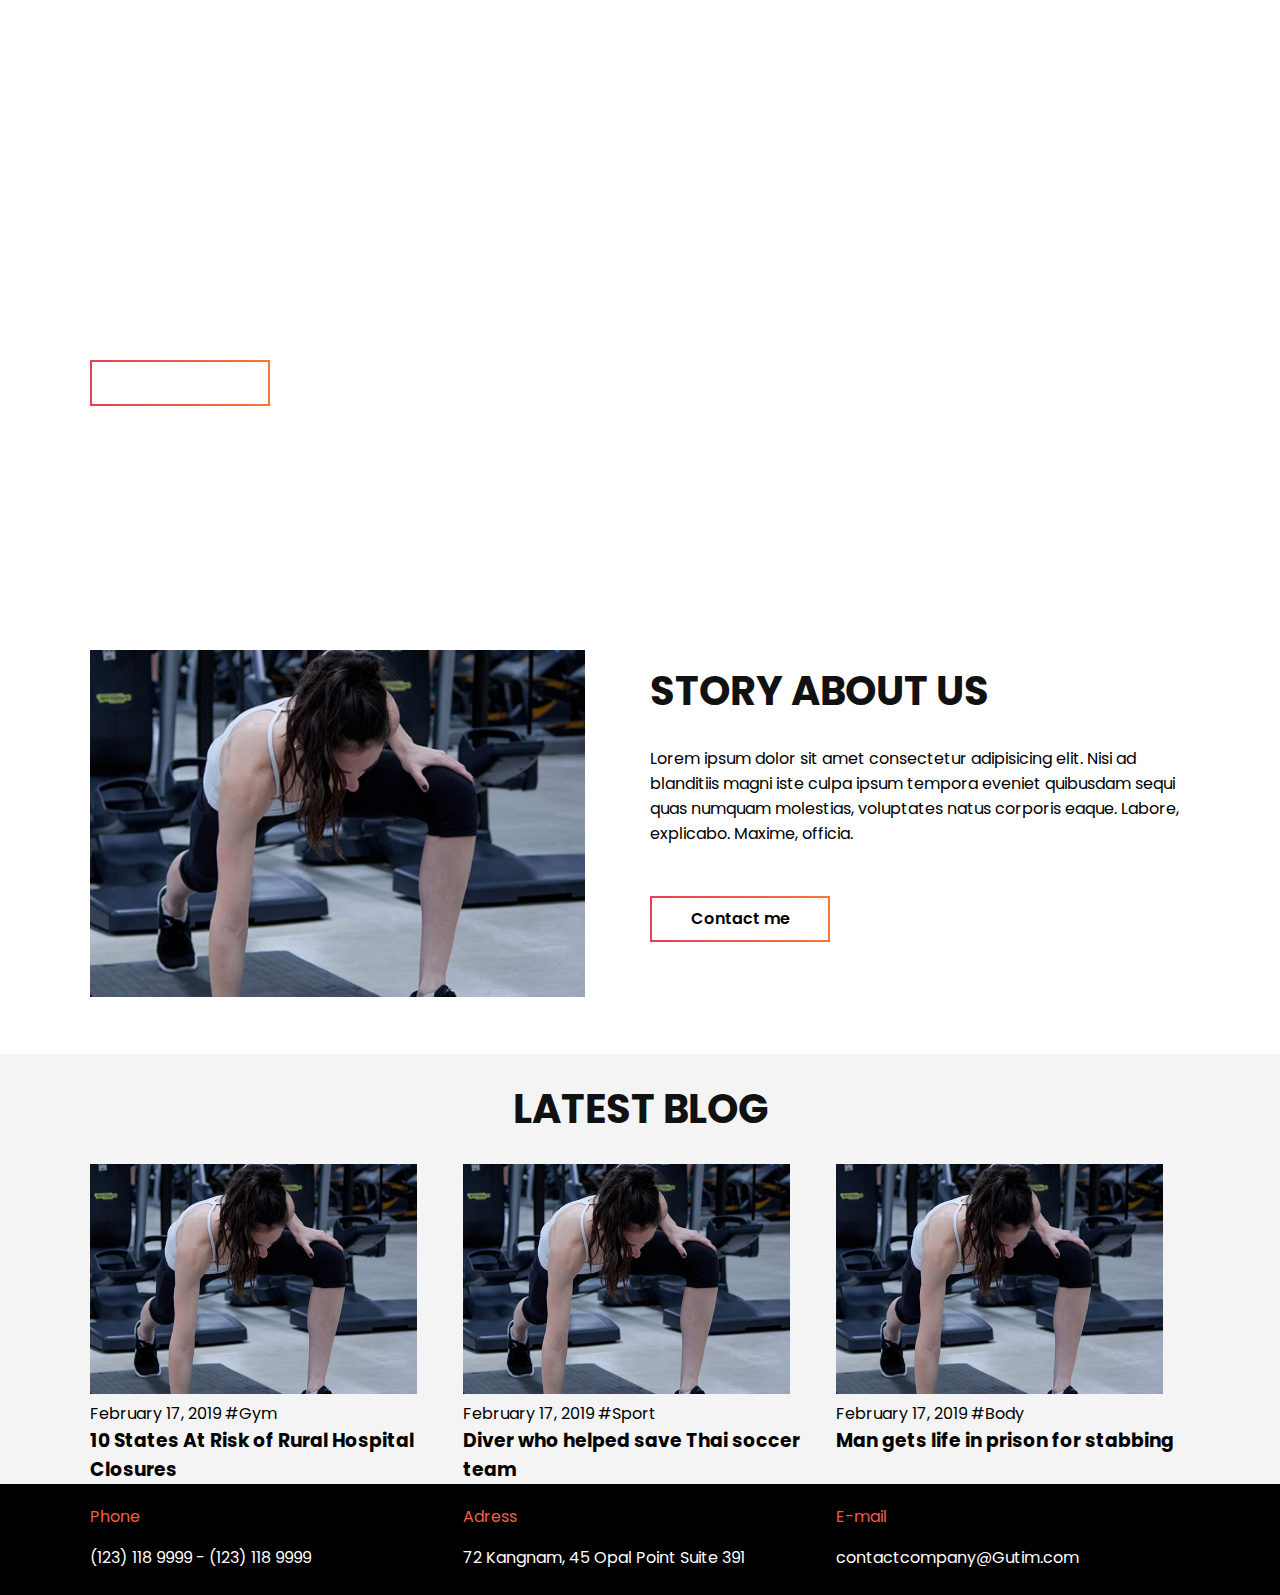
==== index.html @ b8c44207 "primer commit" ====
<!DOCTYPE html>
<html lang="en">
<head>
    <meta charset="UTF-8">
    <meta name="viewport" content="width=device-width, initial-scale=1.0">
    <title>Document</title>
    <link rel="stylesheet" href="css/style.css">
    <link href="https://fonts.googleapis.com/css?family=Poppins:400,700&display=swap" rel="stylesheet">
</head>
<body>
    <header>
         <div class="contenedor">
             
             <nav class="menu">
                 <a href="index.html">Home</a>
                 <a href="contact.html">Contact</a>
                 <a href="css/style.css">About me</a>
             </nav>

            <div class="grid">
                <div>
                    <h1>Sebastian Garatti</h1>
                    <p class="subtext">Lorem ipsum dolor sit amet consectetur adipisicing elit. Nisi ad blanditiis magni iste culpa ipsum tempora eveniet quibusdam sequi quas numquam molestias, voluptates natus corporis eaque. Labore, explicabo. Maxime, officia.</p>
                    <a href="" class="btn">Contact me</a>
                </div>
            </div>     
    </header>

    <section class="section1">
        <div class="contenedor">
            <div class="grid2">
                <div><img src="img/about.jpg" alt="" width="90%"></div>
                <div>
                    <h1 class="t-black">STORY ABOUT US</h1>
                    <p class="p-black">Lorem ipsum dolor sit amet consectetur adipisicing elit. Nisi ad blanditiis magni iste culpa ipsum tempora eveniet quibusdam sequi quas numquam molestias, voluptates natus corporis eaque. Labore, explicabo. Maxime, officia.</p>
                    <a href="" class="btn">Contact me</a>
                </div>
            </div>
        </div>
    </section>

    <section class="section2">
        <div class="contenedor">
            <h1 class="t-black">LATEST BLOG</h1>
            <div class="grid3">
                <div><img src="img/about.jpg" alt="" width="90%">
                <p>February 17, 2019 #Gym</p>
                <h3>10 States At Risk of Rural Hospital Closures</h3>
                </div>
                <div><img src="img/about.jpg" alt="" width="90%">
                    <p>February 17, 2019 #Sport</p>
                    <h3>Diver who helped save Thai soccer team</h3>
                    </div>
                    <div><img src="img/about.jpg" alt="" width="90%">
                        <p>February 17, 2019 #Body</p>
                        <h3>Man gets life in prison for stabbing</h3>
                        </div>
            </div>
        </div>
    </section>

    <footer>
        <div class="contenedor">
            <div class="grid3">
                <div>
                    <p class="datos">Phone</p>
                    <p class="info">(123) 118 9999 - (123) 118 9999</p>
                </div>
                <div>
                    <p class="datos">Adress</p>
                    <p class="info">72 Kangnam, 45 Opal Point Suite 391</p>
                </div>
                <div>
                    <p class="datos">E-mail</p>
                    <p class="info">contactcompany@Gutim.com</p>
                </div>
            </div>

            <div class="flex">
                <div style="flex-grow: 1">1</div>
                <div class="flex-right" style="flex-grow: 1">1</div>
            </div>

        </div>
    </footer>
    
</body>
</html>
---- css/style.css ----
*{
    padding: 0;
    margin: 0;
    box-sizing: border-box;
}

body{
    font-family: Poppins;
    font-size: 16px;
    background: #fff;
}

a {
    text-decoration: none;
}

.contenedor{
    width: 90%;
    max-width: 1100px;
    margin: auto;
    overflow: hidden;
}

header{
    width: 100%;
    height: 600px;
    background-image: url(../img/bg-hero.jpg);
    background-repeat: no-repeat;
    background-position: center;
}

header .menu{
    display: flex;
    justify-content: flex-end;
    margin: 20px 0;
    border-bottom: 1px solid white;
}

header .menu a{
    display: inline-block;
    padding: 15px 10px;
    font-size: 18px;
    text-decoration: none;
    color: #fff;
}

header .btn{
    display: inline-block;
    font-size: 16px;
    font-weight: 600;
    padding: 0 12px;
    color: #ffffff;
    text-align: center;
    width: 180px;
    height: 46px;
    border-left: 2px solid #eb3c5a;
    border-right: 2px solid #f67831;
    -webkit-box-sizing: border-box;
    box-sizing: border-box;
    background-position: 0 0, 0 100%;
    background-repeat: no-repeat;
    background-size: 100% 2px;
    background-image: -webkit-gradient(linear, left top, right top, from(#eb3c5a), to(#f67831)), -webkit-gradient(linear, left top, right top, from(#eb3c5a), to(#f67831));
    background-image: -o-linear-gradient(left, #eb3c5a 0%, #f67831 100%), -o-linear-gradient(left, #eb3c5a 0%, #f67831 100%);
    background-image: linear-gradient(to right, #eb3c5a 0%, #f67831 100%), linear-gradient(to right, #eb3c5a 0%, #f67831 100%);
    line-height: 45px;
    position: relative;
    z-index: 1;
    margin-top: 50px;
}

h1 {
    font-size: 72px;
    color: #ffffff;
    font-weight: 600;
    margin-top: 11px;
    margin-bottom: 18px;
}

.subtext {
    color:white;
}

.grid {
    display: grid;
    grid-template-columns: 70% 30%;
}

.section1 {
    margin-top: 50px;
    margin-bottom: 50px;
}

.section1 .grid2 {
    display: grid;
    grid-template-columns: 50% 50%;
    grid-gap: 10px;
}

.section1 .t-black {
    font-size: 40px;
    color: #111111;
    text-transform: uppercase;
    font-weight: 700;
    margin-bottom: 25px;
}

.section1 .p-black {
    color: black;
}

.section1 .btn{
    display: inline-block;
    font-size: 16px;
    font-weight: 600;
    padding: 0 12px;
    color:black;
    text-align: center;
    width: 180px;
    height: 46px;
    border-left: 2px solid #eb3c5a;
    border-right: 2px solid #f67831;
    -webkit-box-sizing: border-box;
    box-sizing: border-box;
    background-position: 0 0, 0 100%;
    background-repeat: no-repeat;
    background-size: 100% 2px;
    background-image: -webkit-gradient(linear, left top, right top, from(#eb3c5a), to(#f67831)), -webkit-gradient(linear, left top, right top, from(#eb3c5a), to(#f67831));
    background-image: -o-linear-gradient(left, #eb3c5a 0%, #f67831 100%), -o-linear-gradient(left, #eb3c5a 0%, #f67831 100%);
    background-image: linear-gradient(to right, #eb3c5a 0%, #f67831 100%), linear-gradient(to right, #eb3c5a 0%, #f67831 100%);
    line-height: 45px;
    position: relative;
    z-index: 1;
    margin-top: 50px;
}

.section2 {
    background-color: #f5f4f4;
    margin-top: 50px;
}

.section2 .t-black {
    font-size: 40px;
    color: #111111;
    text-transform: uppercase;
    font-weight: 700;
    margin-bottom: 25px;
    margin-top: 25px;
    text-align: center;
}

.section2 .grid3 {
    display: grid;
    grid-template-columns: 33% 33% 33%;
    grid-gap: 10px;
}

.section2 h3{
    font-weight: 700;
}

footer {
    background-color: black;
}

footer .grid3 {
    display: grid;
    grid-template-columns: 33% 33% 33%;
    grid-gap: 10px;
}

footer .datos {
    color: #f15d44;
    margin-top: 20px;
    margin-bottom: 16px;
}

footer .info {
    color: white;
}

footer .flex {
    display: flex;
    align-items: stretch;
}

footer .flex-right {
    text-align: right;
}
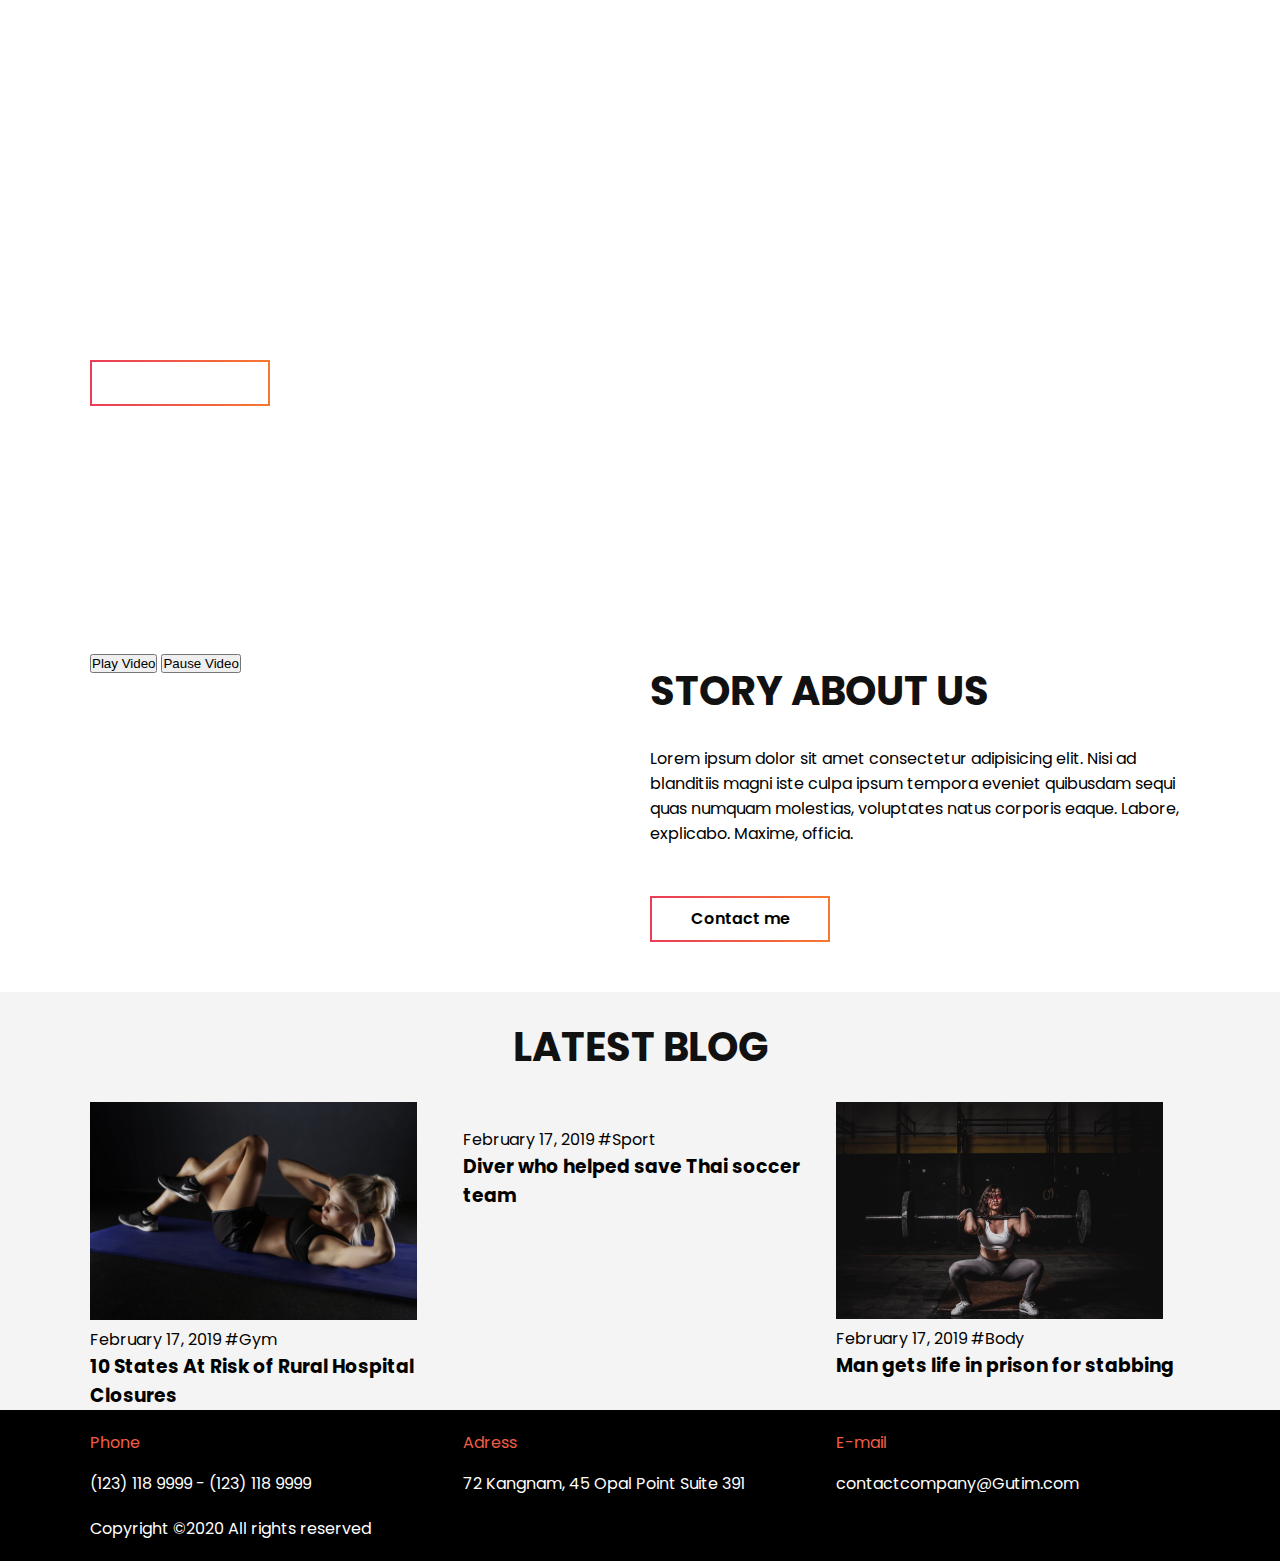
==== commit aeba5b94: "segundo commit" ====
--- a/index.html
+++ b/index.html
@@ -6,6 +6,7 @@
     <title>Document</title>
     <link rel="stylesheet" href="css/style.css">
     <link href="https://fonts.googleapis.com/css?family=Poppins:400,700&display=swap" rel="stylesheet">
+    <script src="https://kit.fontawesome.com/80be9ccbe2.js" crossorigin="anonymous"></script>
 </head>
 <body>
     <header>
@@ -29,7 +30,14 @@
     <section class="section1">
         <div class="contenedor">
             <div class="grid2">
-                <div><img src="img/about.jpg" alt="" width="90%"></div>
+                <div><button onclick="playVid()" type="button">Play Video</button>
+                    <button onclick="pauseVid()" type="button">Pause Video</button><br> 
+                    
+                    <video id="myVideo" width="500">
+                      <source src="video/video.mp4" type="video/mp4">
+                      Your browser does not support HTML5 video.
+                    </video>
+                </div>
                 <div>
                     <h1 class="t-black">STORY ABOUT US</h1>
                     <p class="p-black">Lorem ipsum dolor sit amet consectetur adipisicing elit. Nisi ad blanditiis magni iste culpa ipsum tempora eveniet quibusdam sequi quas numquam molestias, voluptates natus corporis eaque. Labore, explicabo. Maxime, officia.</p>
@@ -43,15 +51,15 @@
         <div class="contenedor">
             <h1 class="t-black">LATEST BLOG</h1>
             <div class="grid3">
-                <div><img src="img/about.jpg" alt="" width="90%">
+                <div><img src="img/active-adult-athlete-body-416778.jpg" alt="" width="90%">
                 <p>February 17, 2019 #Gym</p>
                 <h3>10 States At Risk of Rural Hospital Closures</h3>
                 </div>
-                <div><img src="img/about.jpg" alt="" width="90%">
+                <div><img src="img/photo-of-man-with-muscular-body-1547248.jpg" alt="" width="90%">
                     <p>February 17, 2019 #Sport</p>
                     <h3>Diver who helped save Thai soccer team</h3>
                     </div>
-                    <div><img src="img/about.jpg" alt="" width="90%">
+                    <div><img src="img/woman-lifting-barbell-1552249.jpg" alt="" width="90%">
                         <p>February 17, 2019 #Body</p>
                         <h3>Man gets life in prison for stabbing</h3>
                         </div>
@@ -77,12 +85,12 @@
             </div>
 
             <div class="flex">
-                <div style="flex-grow: 1">1</div>
-                <div class="flex-right" style="flex-grow: 1">1</div>
+                <div style="flex-grow: 1"><p class="footertxt">Copyright ©2020 All rights reserved</p></div>
+                <div class="flex-right" style="flex-grow: 1"><a href="https://www.facebook.com/"><i class="fab fa-facebook"></i></a><a href="https://www.instagram.com/"><i class="fab fa-instagram"></i></a><a href="https://www.youtube.com/"><i class="fab fa-youtube"></i></a></div>
             </div>
 
         </div>
     </footer>
-    
+<script type="text/javascript" src="main.js"></script>
 </body>
 </html>
--- a/css/style.css
+++ b/css/style.css
@@ -186,4 +186,12 @@
 
 footer .flex-right {
     text-align: right;
+    color:white;
+    font-size: 30px;
+}
+
+footer .footertxt {
+    margin-top: 20px;
+    margin-bottom: 20px;
+    color:white;
 }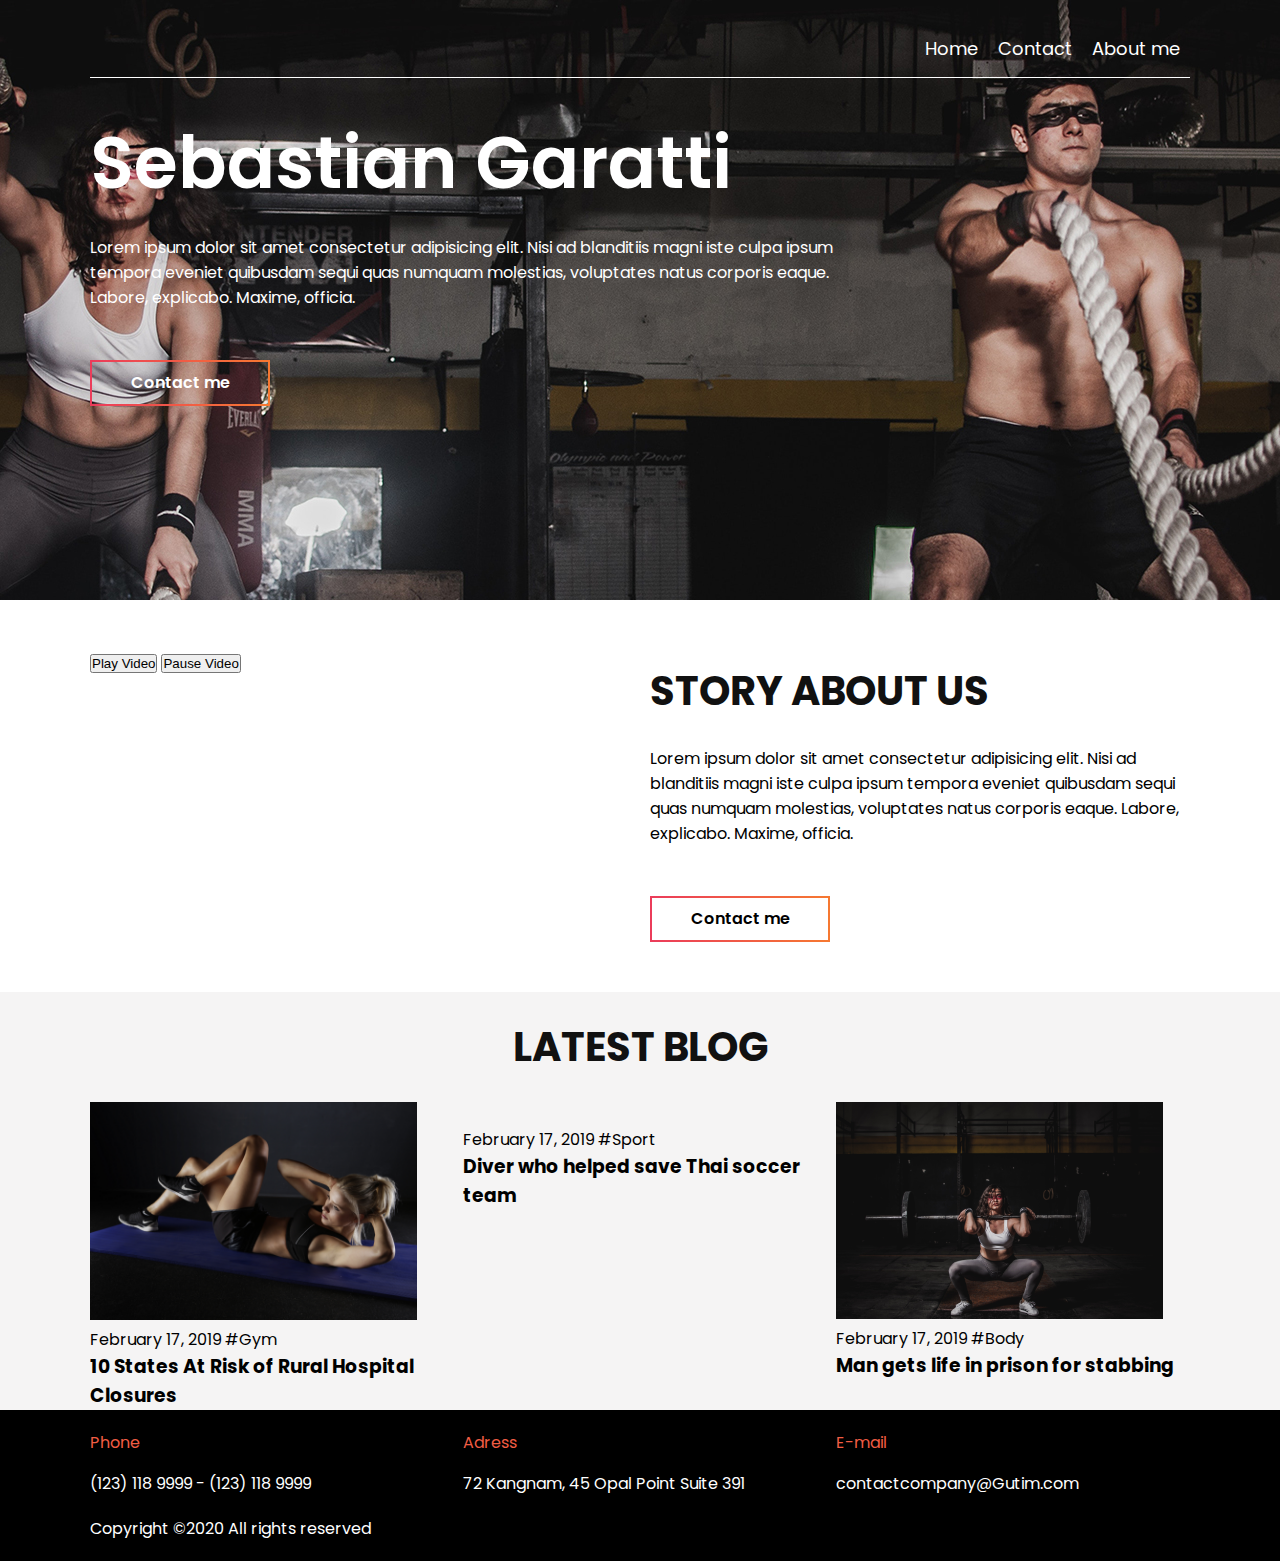
==== commit f38b1f2c: "noveno commit" ====
--- a/index.html
+++ b/index.html
@@ -15,9 +15,8 @@
              <nav class="menu">
                  <a href="index.html">Home</a>
                  <a href="contact.html">Contact</a>
-                 <a href="css/style.css">About me</a>
+                 <a href="about.html">About me</a>
              </nav>
-
             <div class="grid">
                 <div>
                     <h1>Sebastian Garatti</h1>
@@ -26,7 +25,6 @@
                 </div>
             </div>     
     </header>
-
     <section class="section1">
         <div class="contenedor">
             <div class="grid2">
@@ -46,7 +44,6 @@
             </div>
         </div>
     </section>
-
     <section class="section2">
         <div class="contenedor">
             <h1 class="t-black">LATEST BLOG</h1>
@@ -66,7 +63,6 @@
             </div>
         </div>
     </section>
-
     <footer>
         <div class="contenedor">
             <div class="grid3">
@@ -83,12 +79,10 @@
                     <p class="info">contactcompany@Gutim.com</p>
                 </div>
             </div>
-
             <div class="flex">
                 <div style="flex-grow: 1"><p class="footertxt">Copyright ©2020 All rights reserved</p></div>
                 <div class="flex-right" style="flex-grow: 1"><a href="https://www.facebook.com/"><i class="fab fa-facebook"></i></a><a href="https://www.instagram.com/"><i class="fab fa-instagram"></i></a><a href="https://www.youtube.com/"><i class="fab fa-youtube"></i></a></div>
             </div>
-
         </div>
     </footer>
 <script type="text/javascript" src="main.js"></script>
--- a/css/style.css
+++ b/css/style.css
@@ -21,10 +21,18 @@
     overflow: hidden;
 }
 
+.ancho-form{
+    padding: 5vh 15vw;
+}
+
+.seccion-registro{
+    background: #f5f4f4;
+}
+
 header{
     width: 100%;
     height: 600px;
-    background-image: url(../img/bg-hero.jpg);
+    background-image: url(../img/bg.jpg);
     background-repeat: no-repeat;
     background-position: center;
 }
@@ -159,6 +167,122 @@
     font-weight: 700;
 }
 
+.register-section {
+	background: #f5f4f4;
+	padding-top: 235px;
+}
+.register-section.classes-page {
+	background: #ffffff;
+	padding-top: 100px;
+	margin-top: 0;
+	padding-bottom: 0;
+}
+.register-section.classes-page .classes-page-text {
+	-webkit-box-shadow: 0px 12px 21px rgba(0, 0, 0, 0.15);
+	box-shadow: 0px 12px 21px rgba(0, 0, 0, 0.15);
+}
+.register-section .section-title {
+	margin-bottom: 32px;
+}
+.register-section .section-title h2 {
+	margin-bottom: 12px;
+}
+.register-text {
+	padding: 50px 70px 60px 70px;
+	background: #ffffff;
+	margin-right: -15px;
+}
+.register-text .register-form label {
+	font-size: 14px;
+	color: #9b9b9b;
+	margin-bottom: 11px;
+}
+.register-text .register-form input {
+	width: 100%;
+	height: 46px;
+	border: 1px solid #ebebeb;
+	padding-left: 20px;
+	font-size: 14px;
+	color: #9b9b9b;
+	margin-bottom: 18px;
+}
+.register-text .register-form .register-btn {
+	font-size: 16px;
+	color: #ffffff;
+	font-weight: 600;
+	width: 100%;
+	background: -webkit-gradient(linear, left top, right top, from(#eb3c5a), to(#f67831));
+	background: -o-linear-gradient(left, #eb3c5a, #f67831);
+	background: linear-gradient(to right, #eb3c5a, #f67831);
+	border: none;
+	padding: 12px 0;
+	cursor: pointer;
+	margin-top: 30px;
+}
+.register-pic {
+	margin-left: -15px;
+}
+.register-pic img {
+	height: 502px;
+}
+
+main .iconos{
+    padding: 30px 0;
+}
+
+.contenedor-iconos{
+    display: flex;
+    justify-content: space-between;
+    text-align: center;
+}
+
+.contenedor-iconos .icono-individual{
+    width: 33%;
+    margin: 20px 0;
+}
+
+.contenedor-iconos .icono-individual h3{
+    margin: 10px 0;
+}
+
+.portafolio{
+    background: gainsboro;
+    padding: 60px 0;
+}
+
+.contenedor-textos-portafolio{
+    text-align: center;
+}
+
+.contenedor-textos-portafolio .titulo-portafolio{
+    font-weight: 900;
+    font-size: 24px;
+    margin-bottom: 20px;
+}
+
+.contenedor-textos-portafolio .parrafo-portafolio{
+    font-weight: normal;
+    color: #999999;
+    margin-bottom: 60px;
+}
+
+.portafolio .contenedor-portafolio{
+    display: flex;
+    flex-wrap: wrap;
+    justify-content: space-between;
+}
+
+.portafolio .contenedor-portafolio img{
+    width: 32%;
+    margin: auto;
+    margin-bottom: 10px;
+    border-radius: 5px;
+}
+
+.portafolio .contenedor-portafolio img:hover{
+    opacity: .6;
+}
+
 footer {
     background-color: black;
 }
@@ -188,6 +312,7 @@
     text-align: right;
     color:white;
     font-size: 30px;
+    margin-top: 10px;
 }
 
 footer .footertxt {
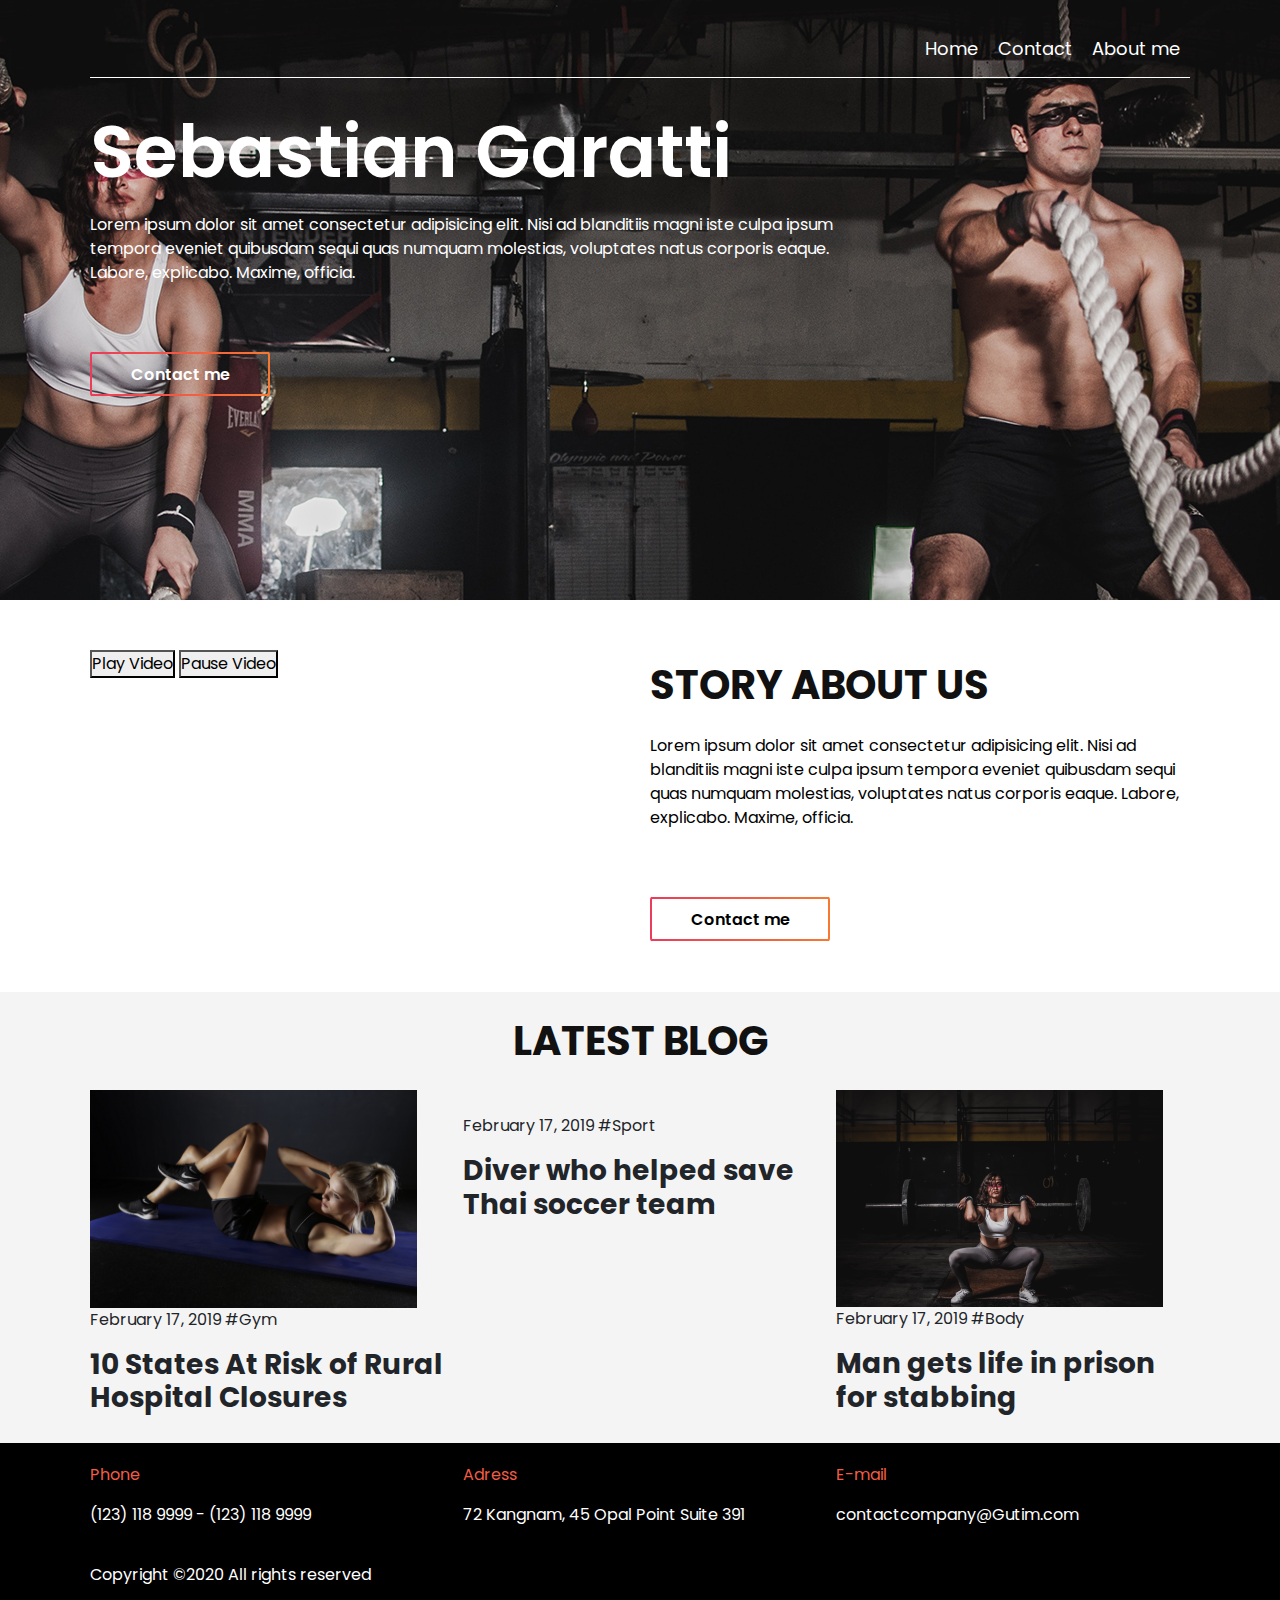
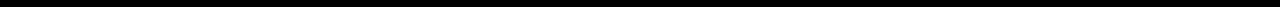
==== commit 661caeab: "decimo commit" ====
--- a/index.html
+++ b/index.html
@@ -4,14 +4,16 @@
     <meta charset="UTF-8">
     <meta name="viewport" content="width=device-width, initial-scale=1.0">
     <title>Document</title>
-    <link rel="stylesheet" href="css/style.css">
+    <link rel="stylesheet" href="https://stackpath.bootstrapcdn.com/bootstrap/4.4.1/css/bootstrap.min.css" integrity="sha384-Vkoo8x4CGsO3+Hhxv8T/Q5PaXtkKtu6ug5TOeNV6gBiFeWPGFN9MuhOf23Q9Ifjh" crossorigin="anonymous">
     <link href="https://fonts.googleapis.com/css?family=Poppins:400,700&display=swap" rel="stylesheet">
     <script src="https://kit.fontawesome.com/80be9ccbe2.js" crossorigin="anonymous"></script>
+    <link rel="stylesheet" href="css/style.css">
+    <link rel="stylesheet" href="css/mobile.css">
 </head>
 <body>
     <header>
          <div class="contenedor">
-             
+
              <nav class="menu">
                  <a href="index.html">Home</a>
                  <a href="contact.html">Contact</a>
@@ -86,5 +88,8 @@
         </div>
     </footer>
 <script type="text/javascript" src="main.js"></script>
+<script src="https://code.jquery.com/jquery-3.4.1.slim.min.js" integrity="sha384-J6qa4849blE2+poT4WnyKhv5vZF5SrPo0iEjwBvKU7imGFAV0wwj1yYfoRSJoZ+n" crossorigin="anonymous"></script>
+<script src="https://cdn.jsdelivr.net/npm/popper.js@1.16.0/dist/umd/popper.min.js" integrity="sha384-Q6E9RHvbIyZFJoft+2mJbHaEWldlvI9IOYy5n3zV9zzTtmI3UksdQRVvoxMfooAo" crossorigin="anonymous"></script>
+<script src="https://stackpath.bootstrapcdn.com/bootstrap/4.4.1/js/bootstrap.min.js" integrity="sha384-wfSDF2E50Y2D1uUdj0O3uMBJnjuUD4Ih7YwaYd1iqfktj0Uod8GCExl3Og8ifwB6" crossorigin="anonymous"></script>
 </body>
 </html>
--- a/css/style.css
+++ b/css/style.css
@@ -33,6 +33,22 @@
     width: 100%;
     height: 600px;
     background-image: url(../img/bg.jpg);
+    background-repeat: no-repeat;
+    background-position: center;
+}
+
+.header1{
+    width: 100%;
+    height: 600px;
+    background-image: url(../img/bg-hero9.jpg);
+    background-repeat: no-repeat;
+    background-position: center;
+}
+
+.header2{
+    width: 100%;
+    height: 600px;
+    background-image: url(../img/bg-2.jpg);
     background-repeat: no-repeat;
     background-position: center;
 }
@@ -161,6 +177,7 @@
     display: grid;
     grid-template-columns: 33% 33% 33%;
     grid-gap: 10px;
+    margin-bottom: 20px;
 }
 
 .section2 h3{
@@ -319,4 +336,9 @@
     margin-top: 20px;
     margin-bottom: 20px;
     color:white;
-}+}
+
+.contenedor-iconos .icono-individual2{
+    font-size: xx-large;
+    color: red;
+}
--- a/css/mobile.css
+++ b/css/mobile.css
@@ -0,0 +1,23 @@
+/* moviles */
+
+@media (max-width:576px) {
+    .section1 .grid2 {
+        display: inline;
+    }
+
+    .section2 .grid3 {
+        display: inline;
+    }
+
+}
+
+/* tablets */
+
+@media (max-width:768px) {
+}
+
+@media (max-width:992px) {
+}
+
+@media (max-width:1200px) {
+}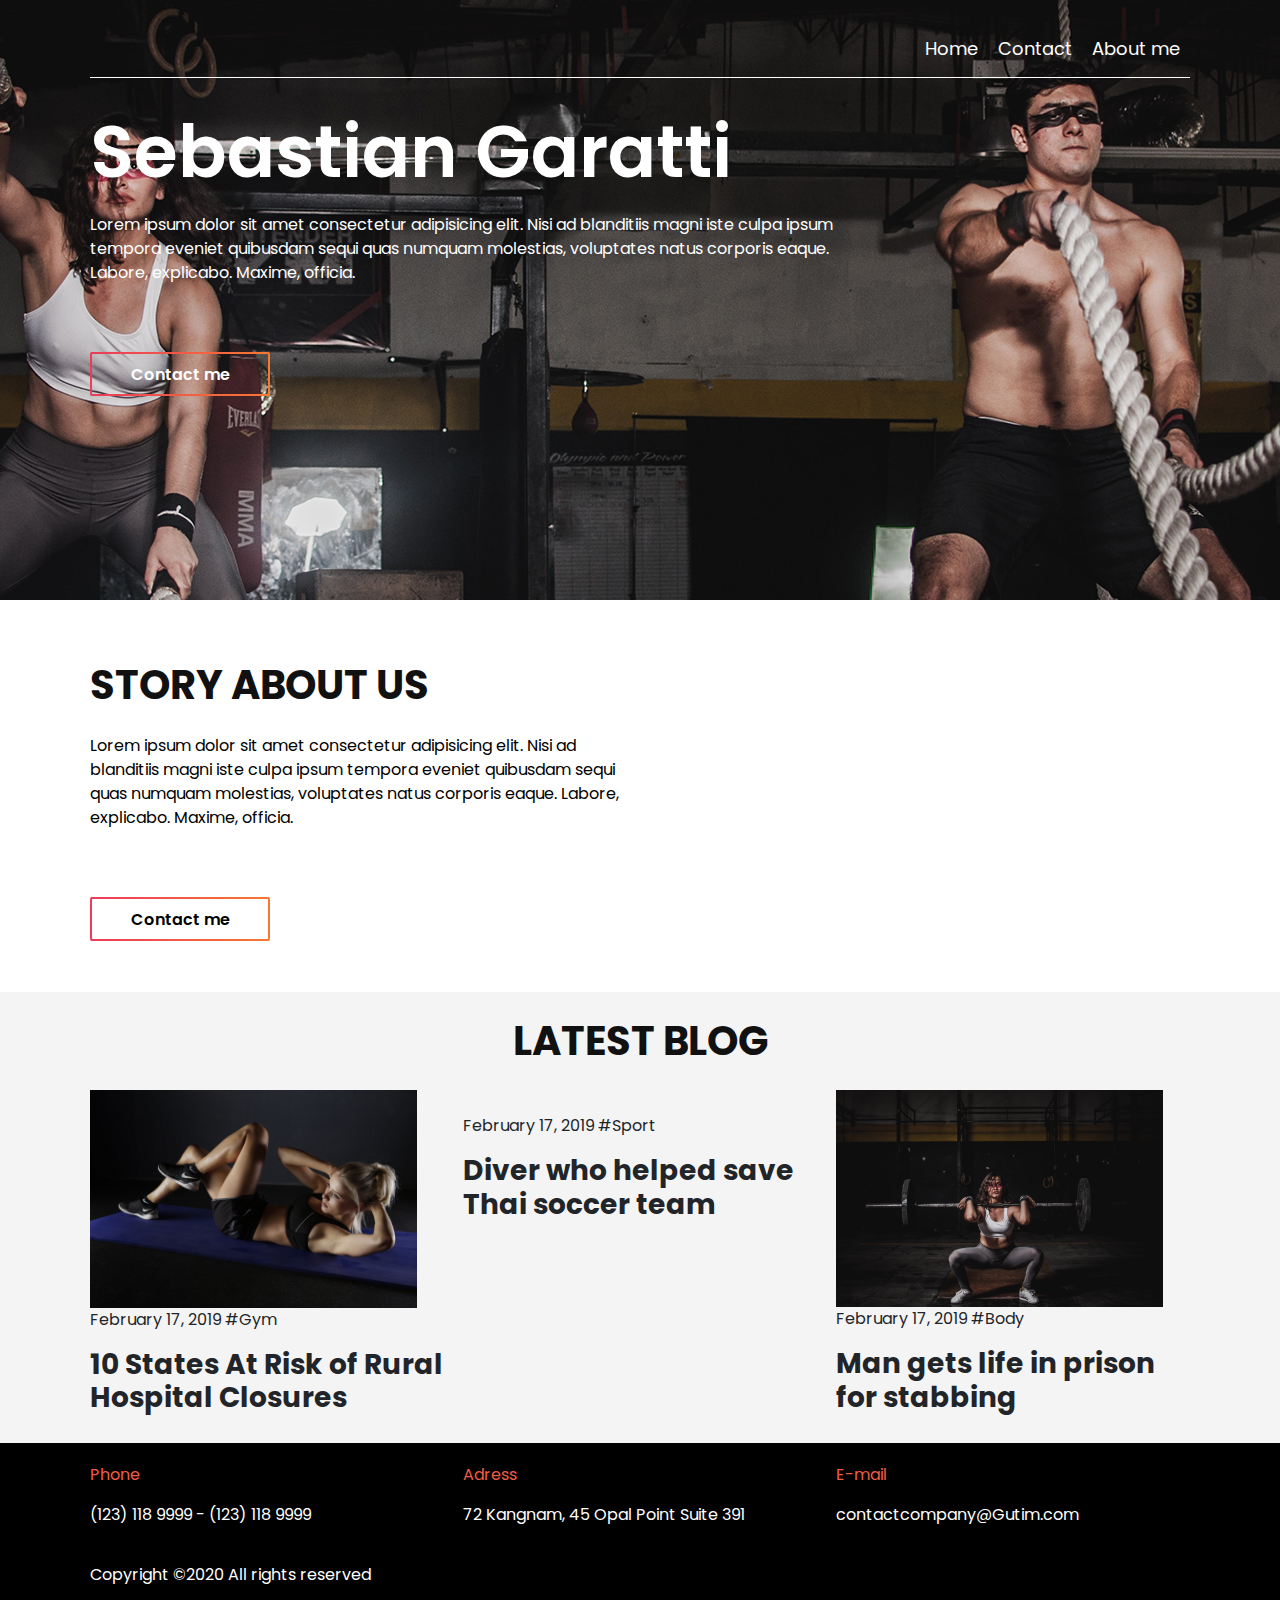
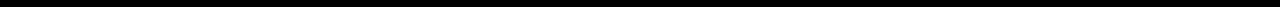
==== commit c2de956d: "undecimo commit" ====
--- a/index.html
+++ b/index.html
@@ -30,14 +30,7 @@
     <section class="section1">
         <div class="contenedor">
             <div class="grid2">
-                <div><button onclick="playVid()" type="button">Play Video</button>
-                    <button onclick="pauseVid()" type="button">Pause Video</button><br> 
-                    
-                    <video id="myVideo" width="500">
-                      <source src="video/video.mp4" type="video/mp4">
-                      Your browser does not support HTML5 video.
-                    </video>
-                </div>
+                
                 <div>
                     <h1 class="t-black">STORY ABOUT US</h1>
                     <p class="p-black">Lorem ipsum dolor sit amet consectetur adipisicing elit. Nisi ad blanditiis magni iste culpa ipsum tempora eveniet quibusdam sequi quas numquam molestias, voluptates natus corporis eaque. Labore, explicabo. Maxime, officia.</p>
@@ -87,7 +80,6 @@
             </div>
         </div>
     </footer>
-<script type="text/javascript" src="main.js"></script>
 <script src="https://code.jquery.com/jquery-3.4.1.slim.min.js" integrity="sha384-J6qa4849blE2+poT4WnyKhv5vZF5SrPo0iEjwBvKU7imGFAV0wwj1yYfoRSJoZ+n" crossorigin="anonymous"></script>
 <script src="https://cdn.jsdelivr.net/npm/popper.js@1.16.0/dist/umd/popper.min.js" integrity="sha384-Q6E9RHvbIyZFJoft+2mJbHaEWldlvI9IOYy5n3zV9zzTtmI3UksdQRVvoxMfooAo" crossorigin="anonymous"></script>
 <script src="https://stackpath.bootstrapcdn.com/bootstrap/4.4.1/js/bootstrap.min.js" integrity="sha384-wfSDF2E50Y2D1uUdj0O3uMBJnjuUD4Ih7YwaYd1iqfktj0Uod8GCExl3Og8ifwB6" crossorigin="anonymous"></script>
--- a/css/mobile.css
+++ b/css/mobile.css
@@ -9,11 +9,18 @@
         display: inline;
     }
 
+    header .btn {
+        margin-top: 0px;
+    }
 }
 
 /* tablets */
 
 @media (max-width:768px) {
+    .contenedor-iconos{
+        display: inline;
+        
+    }
 }
 
 @media (max-width:992px) {
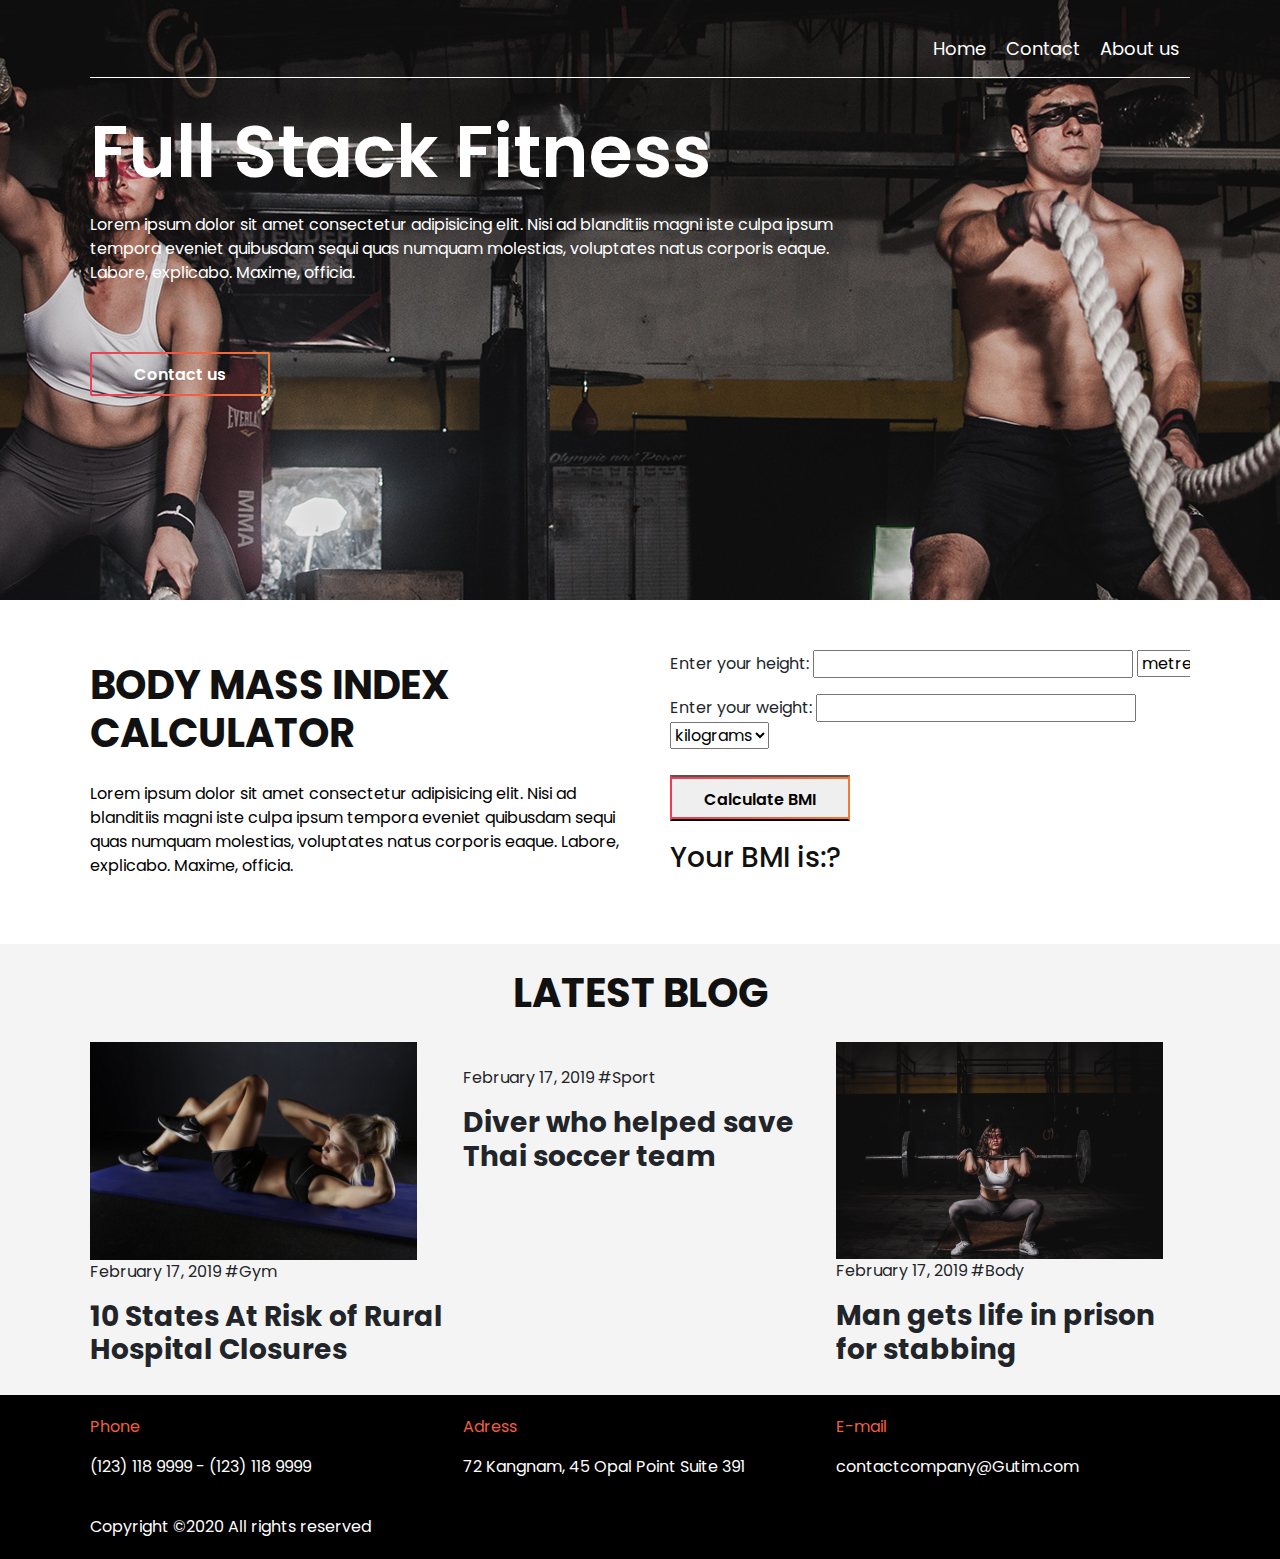
==== commit 9b18de92: "duodecimo commit" ====
--- a/index.html
+++ b/index.html
@@ -3,7 +3,7 @@
 <head>
     <meta charset="UTF-8">
     <meta name="viewport" content="width=device-width, initial-scale=1.0">
-    <title>Document</title>
+    <title>Home - Full Stack Fitness</title>
     <link rel="stylesheet" href="https://stackpath.bootstrapcdn.com/bootstrap/4.4.1/css/bootstrap.min.css" integrity="sha384-Vkoo8x4CGsO3+Hhxv8T/Q5PaXtkKtu6ug5TOeNV6gBiFeWPGFN9MuhOf23Q9Ifjh" crossorigin="anonymous">
     <link href="https://fonts.googleapis.com/css?family=Poppins:400,700&display=swap" rel="stylesheet">
     <script src="https://kit.fontawesome.com/80be9ccbe2.js" crossorigin="anonymous"></script>
@@ -17,25 +17,40 @@
              <nav class="menu">
                  <a href="index.html">Home</a>
                  <a href="contact.html">Contact</a>
-                 <a href="about.html">About me</a>
+                 <a href="about.html">About us</a>
              </nav>
             <div class="grid">
                 <div>
-                    <h1>Sebastian Garatti</h1>
+                    <h1>Full Stack Fitness</h1>
                     <p class="subtext">Lorem ipsum dolor sit amet consectetur adipisicing elit. Nisi ad blanditiis magni iste culpa ipsum tempora eveniet quibusdam sequi quas numquam molestias, voluptates natus corporis eaque. Labore, explicabo. Maxime, officia.</p>
-                    <a href="" class="btn">Contact me</a>
+                    <a href="contact.html" class="btn">Contact us</a>
                 </div>
             </div>     
     </header>
     <section class="section1">
         <div class="contenedor">
             <div class="grid2">
-                
                 <div>
-                    <h1 class="t-black">STORY ABOUT US</h1>
+                    <h1 class="t-black">Body Mass Index Calculator</h1>
                     <p class="p-black">Lorem ipsum dolor sit amet consectetur adipisicing elit. Nisi ad blanditiis magni iste culpa ipsum tempora eveniet quibusdam sequi quas numquam molestias, voluptates natus corporis eaque. Labore, explicabo. Maxime, officia.</p>
-                    <a href="" class="btn">Contact me</a>
                 </div>
+                <div>
+            <p>Enter your height: <input type="text" id="height"/>
+                <select type="multiple" id="heightunits">
+                    <option value="metres" selected="selected">metres</option>
+                    <option value="inches">inches</option>
+                </select>
+                 </p>
+            <p>Enter your weight: <input type="text" id="weight"/>
+                <select type="multiple" id="weightunits">
+                    <option value="kg" selected="selected">kilograms</option>
+                    <option value="lb">pounds</option>
+                </select>
+            </p>
+            <input type="submit" value="Calculate BMI" onclick="computeBMI();">
+                <div class="bmi">
+            <h3>Your BMI is:<span id="output">?</span></h3>
+        </div>
             </div>
         </div>
     </section>
@@ -80,8 +95,39 @@
             </div>
         </div>
     </footer>
-<script src="https://code.jquery.com/jquery-3.4.1.slim.min.js" integrity="sha384-J6qa4849blE2+poT4WnyKhv5vZF5SrPo0iEjwBvKU7imGFAV0wwj1yYfoRSJoZ+n" crossorigin="anonymous"></script>
-<script src="https://cdn.jsdelivr.net/npm/popper.js@1.16.0/dist/umd/popper.min.js" integrity="sha384-Q6E9RHvbIyZFJoft+2mJbHaEWldlvI9IOYy5n3zV9zzTtmI3UksdQRVvoxMfooAo" crossorigin="anonymous"></script>
-<script src="https://stackpath.bootstrapcdn.com/bootstrap/4.4.1/js/bootstrap.min.js" integrity="sha384-wfSDF2E50Y2D1uUdj0O3uMBJnjuUD4Ih7YwaYd1iqfktj0Uod8GCExl3Og8ifwB6" crossorigin="anonymous"></script>
+    <script type="text/javascript">
+          
+        function computeBMI() {
+            // user inputs
+            var height = Number(document.getElementById("height").value);
+            var heightunits = document.getElementById("heightunits").value;
+            var weight = Number(document.getElementById("weight").value);
+            var weightunits = document.getElementById("weightunits").value;
+    
+    
+            //Convert all units to metric
+            if (heightunits == "inches") height /= 39.3700787;
+            if (weightunits == "lb") weight /= 2.20462;
+    
+            //Perform calculation
+    
+            //        var BMI = weight /Math.pow(height, 2)*10000;
+            var BMI = Math.round(weight / Math.pow(height, 2) * 10000);
+    
+            //Display result of calculation
+            document.getElementById("output").innerText = Math.round(BMI * 100) / 100;
+    
+            var output = Math.round(BMI * 100) / 100
+            if (output < 18.5)
+                document.getElementById("comment").innerText = "Underweight";
+            else if (output >= 18.5 && output <= 25)
+                document.getElementById("comment").innerText = "Normal";
+            else if (output >= 25 && output <= 30)
+                document.getElementById("comment").innerText = "Obese";
+            else if (output > 30)
+                document.getElementById("comment").innerText = "Overweight";
+            // document.getElementById("answer").value = output; 
+        }
+    </script>
 </body>
 </html>
--- a/css/style.css
+++ b/css/style.css
@@ -21,12 +21,9 @@
     overflow: hidden;
 }
 
-.ancho-form{
-    padding: 5vh 15vw;
-}
-
 .seccion-registro{
     background: #f5f4f4;
+    padding: 50px;
 }
 
 header{
@@ -56,6 +53,13 @@
 header .menu{
     display: flex;
     justify-content: flex-end;
+    margin: 20px 0;
+    border-bottom: 1px solid white;
+}
+
+header .menu2{
+    display: flex;
+    justify-content: flex-start;
     margin: 20px 0;
     border-bottom: 1px solid white;
 }
@@ -105,6 +109,12 @@
     color:white;
 }
 
+.bmi{
+    font-size: 30px;
+    color: #111111;
+    padding: 0%;
+}
+
 .grid {
     display: grid;
     grid-template-columns: 70% 30%;
@@ -115,10 +125,16 @@
     margin-bottom: 50px;
 }
 
+.section1 .bmi{
+    font-size: 30px;
+    color: #111111;
+    padding: 0%;
+}
+
 .section1 .grid2 {
     display: grid;
     grid-template-columns: 50% 50%;
-    grid-gap: 10px;
+    grid-gap: 30px;
 }
 
 .section1 .t-black {
@@ -232,7 +248,6 @@
 	background: -o-linear-gradient(left, #eb3c5a, #f67831);
 	background: linear-gradient(to right, #eb3c5a, #f67831);
 	border: none;
-	padding: 12px 0;
 	cursor: pointer;
 	margin-top: 30px;
 }
@@ -342,3 +357,34 @@
     font-size: xx-large;
     color: red;
 }
+
+[type=button]:not(:disabled), [type=reset]:not(:disabled), [type=submit]:not(:disabled), button:not(:disabled) {
+        display: inline-block;
+        font-size: 16px;
+        font-weight: 600;
+        padding: 0 12px;
+        color: black;
+        text-align: center;
+        width: 180px;
+        height: 46px;
+        border-left: 2px solid #eb3c5a;
+        border-right: 2px solid #f67831;
+        -webkit-box-sizing: border-box;
+        box-sizing: border-box;
+        background-position: 0 0, 0 100%;
+        background-repeat: no-repeat;
+        background-size: 100% 2px;
+        background-image: -webkit-gradient(linear, left top, right top, from(#eb3c5a), to(#f67831)), -webkit-gradient(linear, left top, right top, from(#eb3c5a), to(#f67831));
+        background-image: -o-linear-gradient(left, #eb3c5a 0%, #f67831 100%), -o-linear-gradient(left, #eb3c5a 0%, #f67831 100%);
+        background-image: linear-gradient(to right, #eb3c5a 0%, #f67831 100%), linear-gradient(to right, #eb3c5a 0%, #f67831 100%);
+        line-height: 45px;
+        position: relative;
+        z-index: 1;
+        margin-top: 10px;
+        margin-bottom: 20px;
+    }
+
+    .col-lg-8 {
+        max-width: 100%;
+    }
+    --- a/css/mobile.css
+++ b/css/mobile.css
@@ -12,6 +12,12 @@
     header .btn {
         margin-top: 0px;
     }
+
+    .contenedor-iconos .icono-individual{
+        width: 100%;
+    }
+    
+    
 }
 
 /* tablets */
@@ -19,12 +25,12 @@
 @media (max-width:768px) {
     .contenedor-iconos{
         display: inline;
-        
     }
+
+    .contenedor-iconos .icono-individual{
+        width: 100%;
+    }
+    
 }
 
-@media (max-width:992px) {
-}
 
-@media (max-width:1200px) {
-}